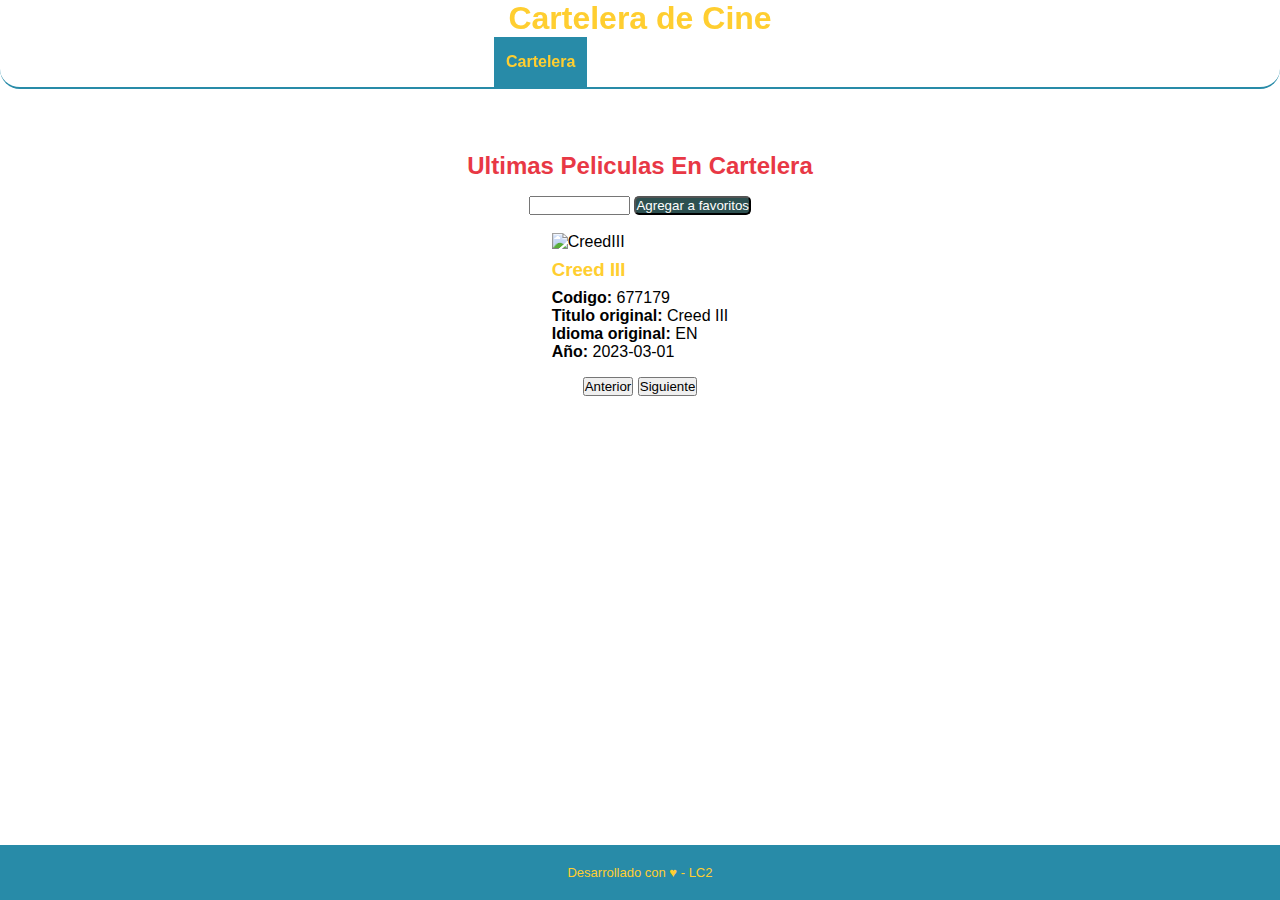
==== index.html @ 242d6887 "TP Integrador Cine - Etapa 1" ====
<!DOCTYPE html>
<html lang="es">
<head>
    <meta charset="UTF-8" />
    <meta name="viewport" content="width=device-width, initial-scale=1.0" />
    <title>TUP LC2 - TP Integrador - Cine</title>
    <!-- Estilos CSS -->
    <link rel="stylesheet" href="css/common.css" />
</head>
<body>
    <header>
        <h1>
        <!--Titulo Cabecera-->
            <span>Cartelera de Cine</span>
        </h1>
        <nav>
        <!--Menu Superior-->
            <ul>
                <li class="current-page"><a href="#">Cartelera</a></li>
                <li ><a href="favorities.html">Mis Favoritas</a></li>
                <li><a href="help.html">Ayuda</a></li>
            </ul>
        </nav>
    </header>
<!-- Contenido principal de la página -->
    <main>
        <h2>Ultimas Peliculas En Cartelera</h2>
        <section id="form-movie-new">
            <form action="../favorities.html" method="get" target="_self">
                <input type="text" placeholder="" name="" id="" size="10">
                <button class="boton">Agregar a favoritos</button><br/><br/>
            </form>
        </section>
        <section id="sec-messages">
        <!--Seccion para mensajes-->
        </section>
        <section id=" sec_peliculas ">
            <!-- seccion para visualizacion de peliculas-->
            <div class="contenedorPeliculas" id="contenedorPeliculas">
                <img src="../tup-lc2-cine-app/img/creed.jpg" alt="CreedIII">
                <h3>Creed III</h3>
                <p>
                    <b>Codigo:</b> 677179<br/>
                    <b>Titulo original:</b> Creed III<br/>
                    <b>Idioma original:</b> EN<br/>
                    <b>Año:</b> 2023-03-01<br/>
                </p>
            </div>
        </section>
        <section id="sec_paginador_peliculas">
        <!--Seccion de Paginacion-->
            <div class="paginacion" id="paginacion">
                <button id="btnAnterior">Anterior</button>
                <button id="btnSiguiente">Siguiente</button>
            </div>
        </section>
    </main>
    <footer>
        <p>Desarrollado con ♥ - LC2</p>
    </footer>
</body>
</html>
---- css/common.css ----
* {
    box-sizing: border-box;
    margin: 0;
    padding: 0;
    font-family: "Lucida Sans", "Lucida Sans Regular", "Lucida Grande", "Lucida Sans Unicode",
        "Geneva", Verdana, sans-serif;
}

:root {
    /* Declaro variables CSS con colores principales */
    --color-theme: #FFCE30;
    --color-active: #288BA8;
    --color-back-active: #746AB0;
    --color-back-inactive: #c4c6c9;
    --color-titulos: #E83845;
    --color-texto-blanco: #FFF;
    --color-gradient: linear-gradient(to right,
            var(--color-theme),
            var(--color-back-active));
}

body {
    height: 100%;
    width: 100%;
}

ul {
    list-style: none;
    padding: 0;
    margin: 0;
}

button,
a {
    user-select: none;
    -webkit-user-select: none;
}

header {
    position: fixed;
    top: 0;
    width: 100%;
    background-image: url('../img/FondoCine6.jpg');
    border-radius: 0 0% 20px 20px;
    border-bottom: 2px solid var(--color-active);
}

nav>ul {
    display: flex;
    justify-content: space-between;
    justify-content: center;
}

nav li {
    flex: 0 0 auto;
}

nav li a {
    display: block;
    padding: 16px 12px;
    text-align: center;
    text-decoration: none;
    font-size: 1em;
    font-weight: bold;
    color: var(--color-texto-blanco);
}

nav li.current-page a {
    color: var(--color-theme);
    background-color: var(--color-active);
    pointer-events: none;
}

main {
    margin-top: 120px;
    overflow: auto;
    padding: 16px;
    padding-bottom: 60px;
    height: calc(100%- 120px);
    width: 100%;
}

h1 {
    text-align: center;
    margin: 0;
    color: var(--color-theme);
}

h1>img {
    width: 70px;
    vertical-align: middle;
    padding: 10px;
}

h2 {
    color: var(--color-titulos);
    margin: 16px 0;
    text-align: center;
}

h3 {
    color: var(--color-theme);
    margin: 8px 0;
}

main section {
    display: flex;
    justify-content: space-around;
}

footer {
    position: fixed;
    bottom: 0px;
    background-color: var(--color-active);
    width: 100%;
    text-align: center;
    padding-top: 10px;
    padding-bottom: 10px;
}

footer p {
    font-size: small;
    color: var(--color-theme);
}

main p {
    margin-bottom: 16px;
}

.boton {
    background-color: rgb(45, 80, 80);
    border-radius: 5px;
    color: white;
}

/* Media Query: Estilos a aplicar sólo en pantallas mayores a 400px */
@media (min-width: 400px) {
    main {
        padding-left: 10%;
        padding-right: 10%;
    }

    footer {
        padding-top: 20px;
        padding-bottom: 20px;
    }
}

.loader {
    width: 60px;
    height: 60px;
}

.loader::before {
    content: "";
    box-sizing: border-box;
    position: absolute;
    width: 60px;
    height: 60px;
    border-radius: 50%;
    border-top: 2px solid #8900FF;
    border-right: 2px solid transparent;
    animation: spinner8217 0.8s linear infinite;
}

@keyframes spinner8217 {
    to {
        transform: rotate(360deg);
    }
}

.loader-container {
    margin: auto;
    display: flex;
    justify-content: center;
}

.display {
    display: none;
}

.msg {
    width: 50%;
    margin: 20px auto;
    padding: 15px;
    border-radius: 15px;
    color: #fff;
    font-size: 12px;
    font-weight: 200;
    text-align: center;
}

.amarillo {
    background-color: #ffc107;
}

.rojo {
    background-color: #dc3545;
}

.verde {
    background-color: #28a745;
}
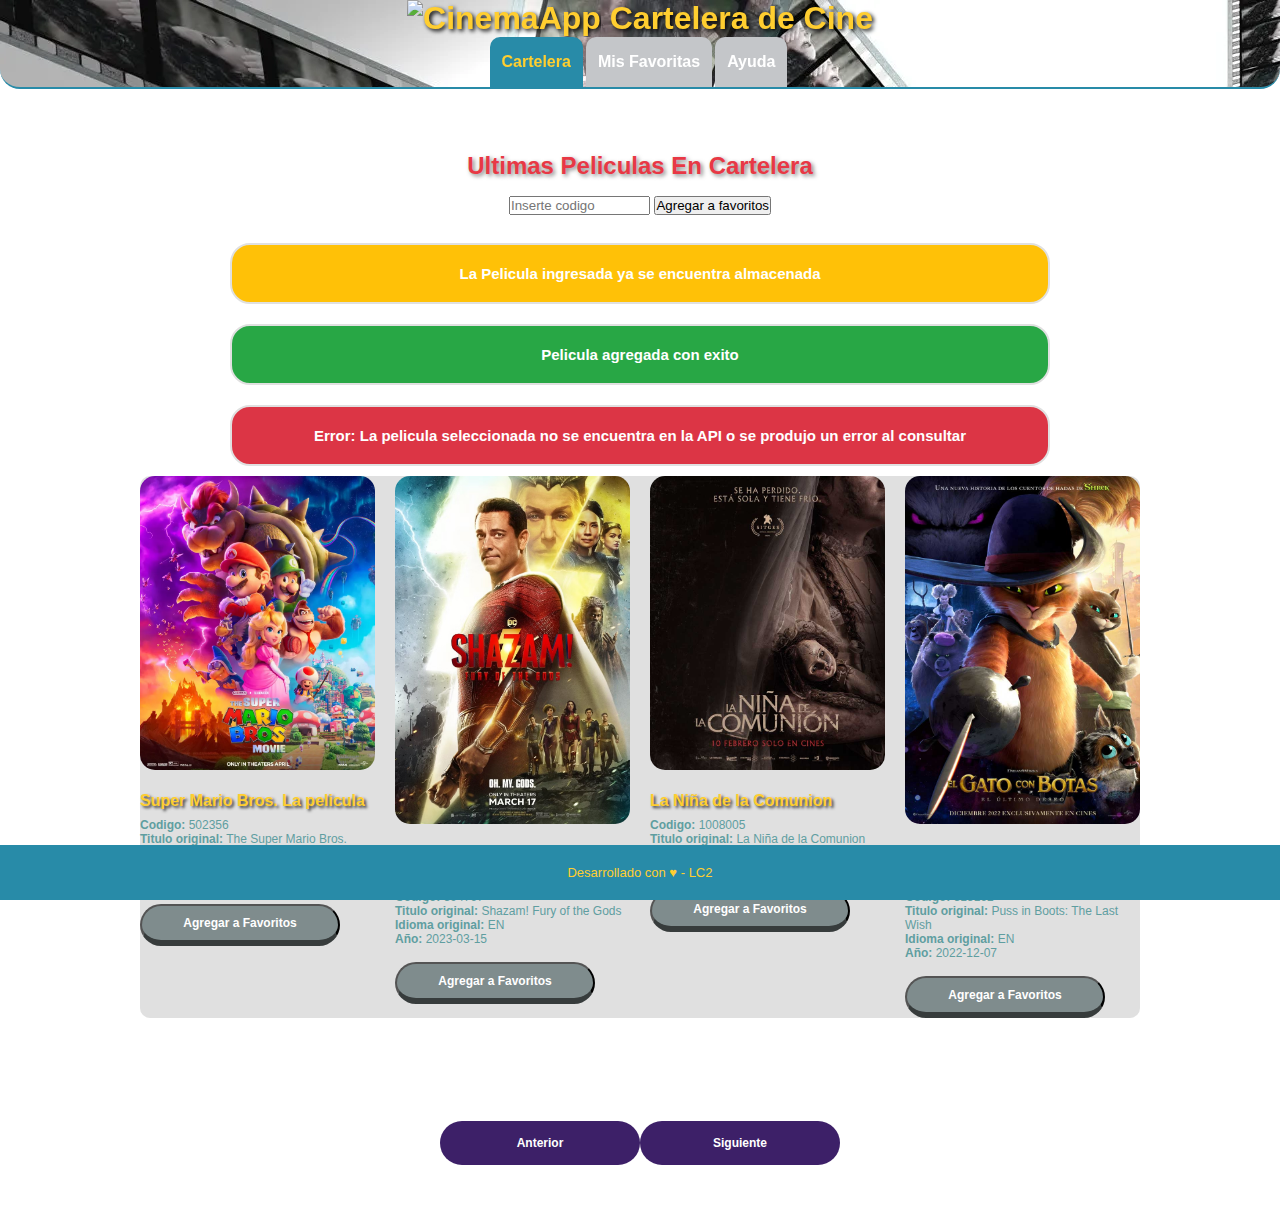
==== commit d6b8cde5: "actualizado" ====
--- a/index.html
+++ b/index.html
@@ -6,12 +6,13 @@
     <title>TUP LC2 - TP Integrador - Cine</title>
     <!-- Estilos CSS -->
     <link rel="stylesheet" href="css/common.css" />
+    <link rel="stylesheet" href="css/pages/index.css">
 </head>
 <body>
     <header>
         <h1>
         <!--Titulo Cabecera-->
-            <span>Cartelera de Cine</span>
+            <span><img src="../tup-lc2-cine-app/img/IconoCine.png" alt="CinemaApp"> Cartelera de Cine</span>
         </h1>
         <nav>
         <!--Menu Superior-->
@@ -27,24 +28,64 @@
         <h2>Ultimas Peliculas En Cartelera</h2>
         <section id="form-movie-new">
             <form action="../favorities.html" method="get" target="_self">
-                <input type="text" placeholder="" name="" id="" size="10">
+                <input type="text" placeholder="Inserte codigo" name="cod" id="codigo" size="15">
                 <button class="boton">Agregar a favoritos</button><br/><br/>
             </form>
         </section>
         <section id="sec-messages">
         <!--Seccion para mensajes-->
+        <div class="mensaje warning">La Pelicula ingresada ya se encuentra almacenada</div>
+        <div class="mensaje success">Pelicula agregada con exito</div>
+        <div class="mensaje error">Error: La pelicula seleccionada no se encuentra en la API 
+        o se produjo un error al consultar</div>
         </section>
-        <section id=" sec_peliculas ">
+        <section id="sec_peliculas">
             <!-- seccion para visualizacion de peliculas-->
             <div class="contenedorPeliculas" id="contenedorPeliculas">
-                <img src="../tup-lc2-cine-app/img/creed.jpg" alt="CreedIII">
-                <h3>Creed III</h3>
-                <p>
-                    <b>Codigo:</b> 677179<br/>
-                    <b>Titulo original:</b> Creed III<br/>
-                    <b>Idioma original:</b> EN<br/>
-                    <b>Año:</b> 2023-03-01<br/>
-                </p>
+                <div class="item">
+                    <img src="img/mario.jpg" alt="SuperMarioBros">
+                    <h3>Super Mario Bros. La pelicula</h3>
+                    <p>
+                        <b>Codigo:</b> 502356<br/>
+                        <b>Titulo original:</b> The Super Mario Bros. Movie<br/>
+                        <b>Idioma original:</b> EN<br/>
+                        <b>Año:</b> 2023-04-05<br/>
+                    </p>
+                    <button class="button">Agregar a Favoritos</button>
+                </div>
+                <div class="item">
+                    <img src="img/shazam.jpg" alt="Shazam2">
+                    <h3>Shazam! La Furia de los Dioses</h3>
+                    <p>
+                        <b>Codigo:</b> 594767<br/>
+                        <b>Titulo original:</b> Shazam! Fury of the Gods<br/>
+                        <b>Idioma original:</b> EN<br/>
+                        <b>Año:</b> 2023-03-15<br/>
+                    </p>
+                    <button class="button">Agregar a Favoritos</button>
+                </div>
+                <div class="item">
+                    <img src="img/laniña.jpg" alt="LaNiñaDeLaComunion">
+                    <h3>La Niña de la Comunion</h3>
+                    <p>
+                        <b>Codigo:</b> 1008005<br/>
+                        <b>Titulo original:</b> La Niña de la Comunion<br/>
+                        <b>Idioma original:</b> EN<br/>
+                        <b>Año:</b> 2023-02-10<br/>
+                    </p>
+                    <button class="button">Agregar a Favoritos</button>
+                </div>
+                <div class="item">
+                    <img src="img/gatobota.jpg" alt="GatoConBotas">
+                    <h3>Gato con Botas: El Ultimo Deseo</h3>
+                    <p>
+                        <b>Codigo:</b> 315162<br/>
+                        <b>Titulo original:</b> Puss in Boots: The Last Wish<br/>
+                        <b>Idioma original:</b> EN<br/>
+                        <b>Año:</b> 2022-12-07<br/>
+                    </p>
+                    <button class="button">Agregar a Favoritos</button>
+                </div>
             </div>
         </section>
         <section id="sec_paginador_peliculas">
--- a/css/common.css
+++ b/css/common.css
@@ -14,9 +14,11 @@
     --color-back-inactive: #c4c6c9;
     --color-titulos: #E83845;
     --color-texto-blanco: #FFF;
-    --color-gradient: linear-gradient(to right,
-            var(--color-theme),
-            var(--color-back-active));
+    --color-gradient: linear-gradient(
+      to right,
+      var(--color-theme),
+      var(--color-back-active)
+    );
 }
 
 body {
@@ -40,12 +42,12 @@
     position: fixed;
     top: 0;
     width: 100%;
-    background-image: url('../img/FondoCine6.jpg');
+    background-image: url('../img/FondoCine6.webp');
     border-radius: 0 0% 20px 20px;
-    border-bottom: 2px solid var(--color-active);
-}
-
-nav>ul {
+    border-bottom: 2px solid var(--color-active); 
+}
+
+nav > ul {
     display: flex;
     justify-content: space-between;
     justify-content: center;
@@ -63,6 +65,10 @@
     font-size: 1em;
     font-weight: bold;
     color: var(--color-texto-blanco);
+    background-color: var(--color-back-inactive);
+    border-top-right-radius: 10px;
+    border-top-left-radius: 10px;
+    margin-right: 3px;
 }
 
 nav li.current-page a {
@@ -86,6 +92,14 @@
     color: var(--color-theme);
 }
 
+span img{
+    width: 40px;
+}
+
+h1 span{
+    text-shadow: 2px 2px 4px rgba(0, 0, 0, 1);
+}
+
 h1>img {
     width: 70px;
     vertical-align: middle;
@@ -93,6 +107,7 @@
 }
 
 h2 {
+    text-shadow: 2px 2px 4px rgba(0, 0, 0, 0.5);
     color: var(--color-titulos);
     margin: 16px 0;
     text-align: center;
@@ -127,11 +142,6 @@
     margin-bottom: 16px;
 }
 
-.boton {
-    background-color: rgb(45, 80, 80);
-    border-radius: 5px;
-    color: white;
-}
 
 /* Media Query: Estilos a aplicar sólo en pantallas mayores a 400px */
 @media (min-width: 400px) {
--- a/css/pages/index.css
+++ b/css/pages/index.css
@@ -0,0 +1,96 @@
+*{
+    font-family: 'Montserrat', sans-serif;
+}
+.contenedorPeliculas{
+    display: grid;
+    grid-template-columns: repeat(4, 1fr);
+    background-color: #e0e0e0;
+    border-radius: 10px;
+    max-width: 1000px;
+    justify-content: center;
+    gap: 20px;
+}
+.contenedorPeliculas img{
+    width: 100%;
+    margin-bottom: 10px;
+    border-radius: 15px;
+}
+.contenedorPeliculas h3{
+    font-size: 16px;
+    font-weight: 600;
+}
+.contenedorPeliculas p{
+    color: cadetblue;
+    font-size: 12px;
+    font-family: 'Gill Sans', 'Gill Sans MT', Calibri, 'Trebuchet MS', sans-serif;
+}
+.item h3{
+    text-shadow: 2px 2px 3px rgba(3, 3, 3, 0.8);
+}
+#sec-messages{
+    display: flex;
+    flex-direction: column;
+}
+.mensaje{
+    display: flex;
+    justify-content: center;
+    align-items: center;
+    width: 80%;
+    margin: 10px auto;
+    padding: 20px;
+    border-style: solid;
+    border-color: #e0e0e0;
+    border-width: 2px;
+    border-radius: 20px;
+    color: white;
+    font-size: 15px;
+    font-weight: 600;
+    text-align: center;
+}
+.warning{
+    background-color: #ffc107;
+}
+.success{
+    background-color: #28a745;
+}
+.error{
+    background-color: #dc3545;
+}
+.button {
+    background:#7f8c8d;
+    color:#fff;
+    font-size:12px;
+    font-weight: 600;
+    margin:auto;
+    padding:10px;
+    text-align:center;
+    width:200px;
+    text-decoration:none;
+    border-bottom: 6px solid #373c3c;
+    border-radius: 50px;
+}
+.button:hover {
+    box-shadow:2px 2px 4px #373c3c;
+}
+.paginacion{
+    display: flex;
+    justify-content: center;
+    width: 500px;
+    margin-top: 10%;
+}
+.paginacion button{
+    background-color: #3d2068;
+    color: #fff;
+    font-size: 12px;
+    font-weight: 600;
+    text-align: center;
+    padding: 15px;
+    width: 200px;
+    border-radius: 50px;
+    border-style: none;
+}
+.paginacion button:hover {
+    background-color: var(--color-back-active);
+}
+    
+
